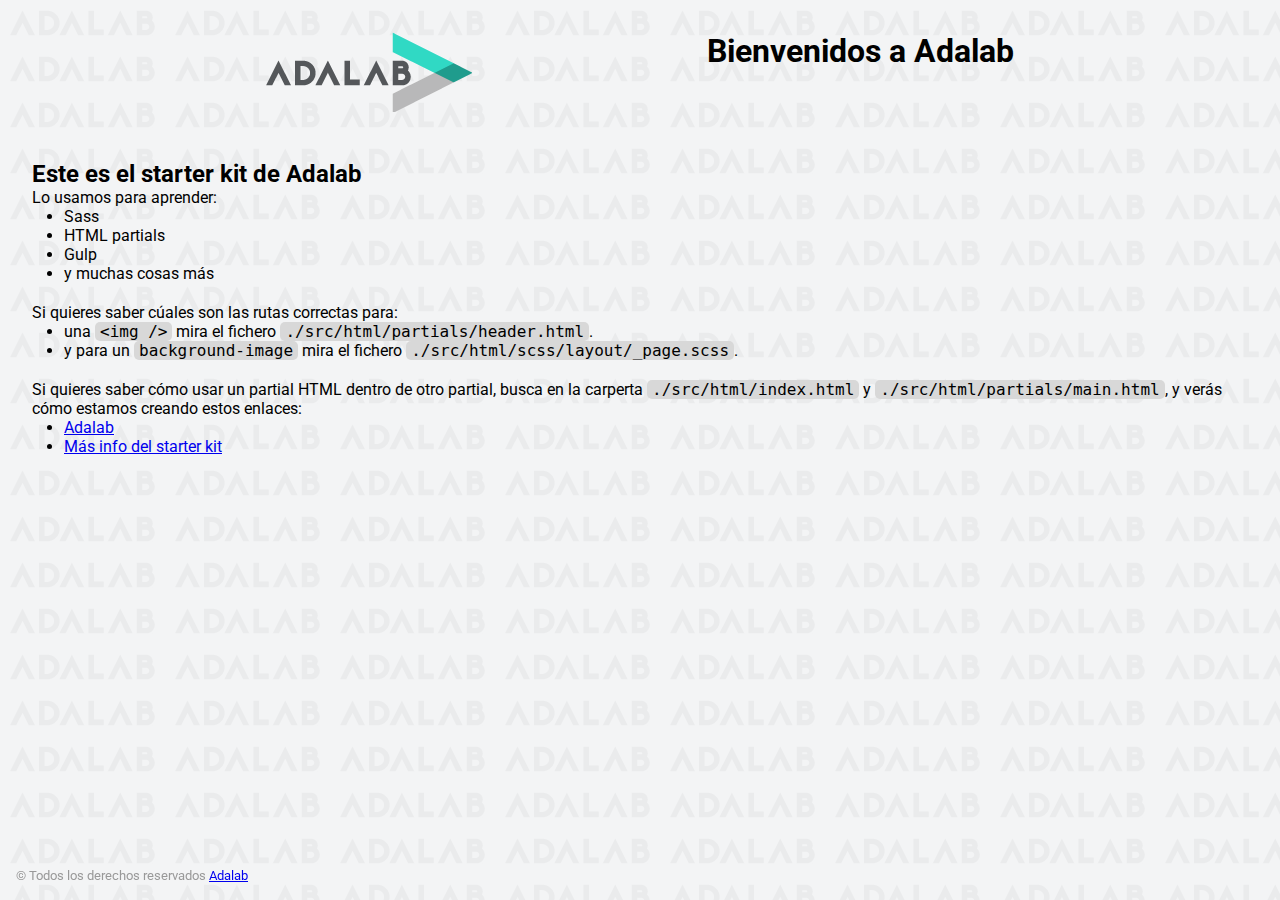
==== docs/index.html @ 26eff0a7 "Template" ====
<!DOCTYPE html>
<html lang="es">
  <head>
    <meta charset="UTF-8" />
    <meta name="viewport" content="width=device-width, initial-scale=1" />
    <title>Adalab Web Starter Kit</title>
    <link href="https://fonts.googleapis.com/css?family=Roboto&display=swap" rel="stylesheet" />
    
    <link rel="icon" href="./images/favicon.png" />
    <link rel="stylesheet" href="./assets/main-62015576.css">
  </head>

  <body>
    <div class="page">
      <header class="page__header">
  <img src="./images/logo-adalab.png" alt="Adalab">
  <h1>Bienvenidos a Adalab</h1>
</header>

      <main class="page__main">
  <h2>Este es el starter kit de Adalab</h2>
  <p>Lo usamos para aprender:</p>
  <ul class="main__list">
    <li>Sass</li>
    <li>HTML partials</li>
    <li>Gulp</li>
    <li>y muchas cosas más</li>
  </ul>
  <p>Si quieres saber cúales son las rutas correctas para:</p>
  <ul class="main__list">
    <li>
      una <code class="code">&lt;img /&gt;</code> mira el fichero
      <code class="code">./src/html/partials/header.html</code>.
    </li>
    <li>
      y para un <code class="code">background-image</code> mira el fichero
      <code class="code">./src/html/scss/layout/_page.scss</code>.
    </li>
  </ul>
  <p>
    Si quieres saber cómo usar un partial HTML dentro de otro partial, busca en la carperta
    <code class="code">./src/html/index.html</code> y
    <code class="code">./src/html/partials/main.html</code>, y verás cómo estamos creando estos
    enlaces:
  </p>
  <ul class="main__list">
    <li>
      <a class="link__adalab" href="https://adalab.es">Adalab</a>

    </li>
    <li>
      <a class="{=$aClass}" href="./more-info.html">Más info del starter kit</a>

    </li>
  </ul>
</main>

      <footer class="page__footer">
  <small>
    &copy; Todos los derechos reservados
    <a class="link__adalab" href="https://adalab.es">Adalab</a>

  </small>
</footer>

    </div>
    <script src="./js/main.js"></script>
  </body>
</html>
---- docs/assets/main-62015576.css ----
*{box-sizing:border-box;margin:0;padding:0}.code{font-size:16px;background:#d8d8d8;padding:0 5px;border-radius:5px}.link__adalab:hover{background-color:#099d8d;color:#fff}.link__github:hover{background-color:#ccc;color:#000}body{padding:2rem;height:100vh;background-image:url(../images/bg-adalab.png);background-color:#f3f4f5;font-family:Roboto,sans-serif}.page__header{display:flex;justify-content:space-evenly;margin-bottom:3rem}.page__footer{position:fixed;left:0;bottom:0;width:100vw;padding:1rem;color:#999}.main__list{padding-left:2rem;padding-bottom:20px}
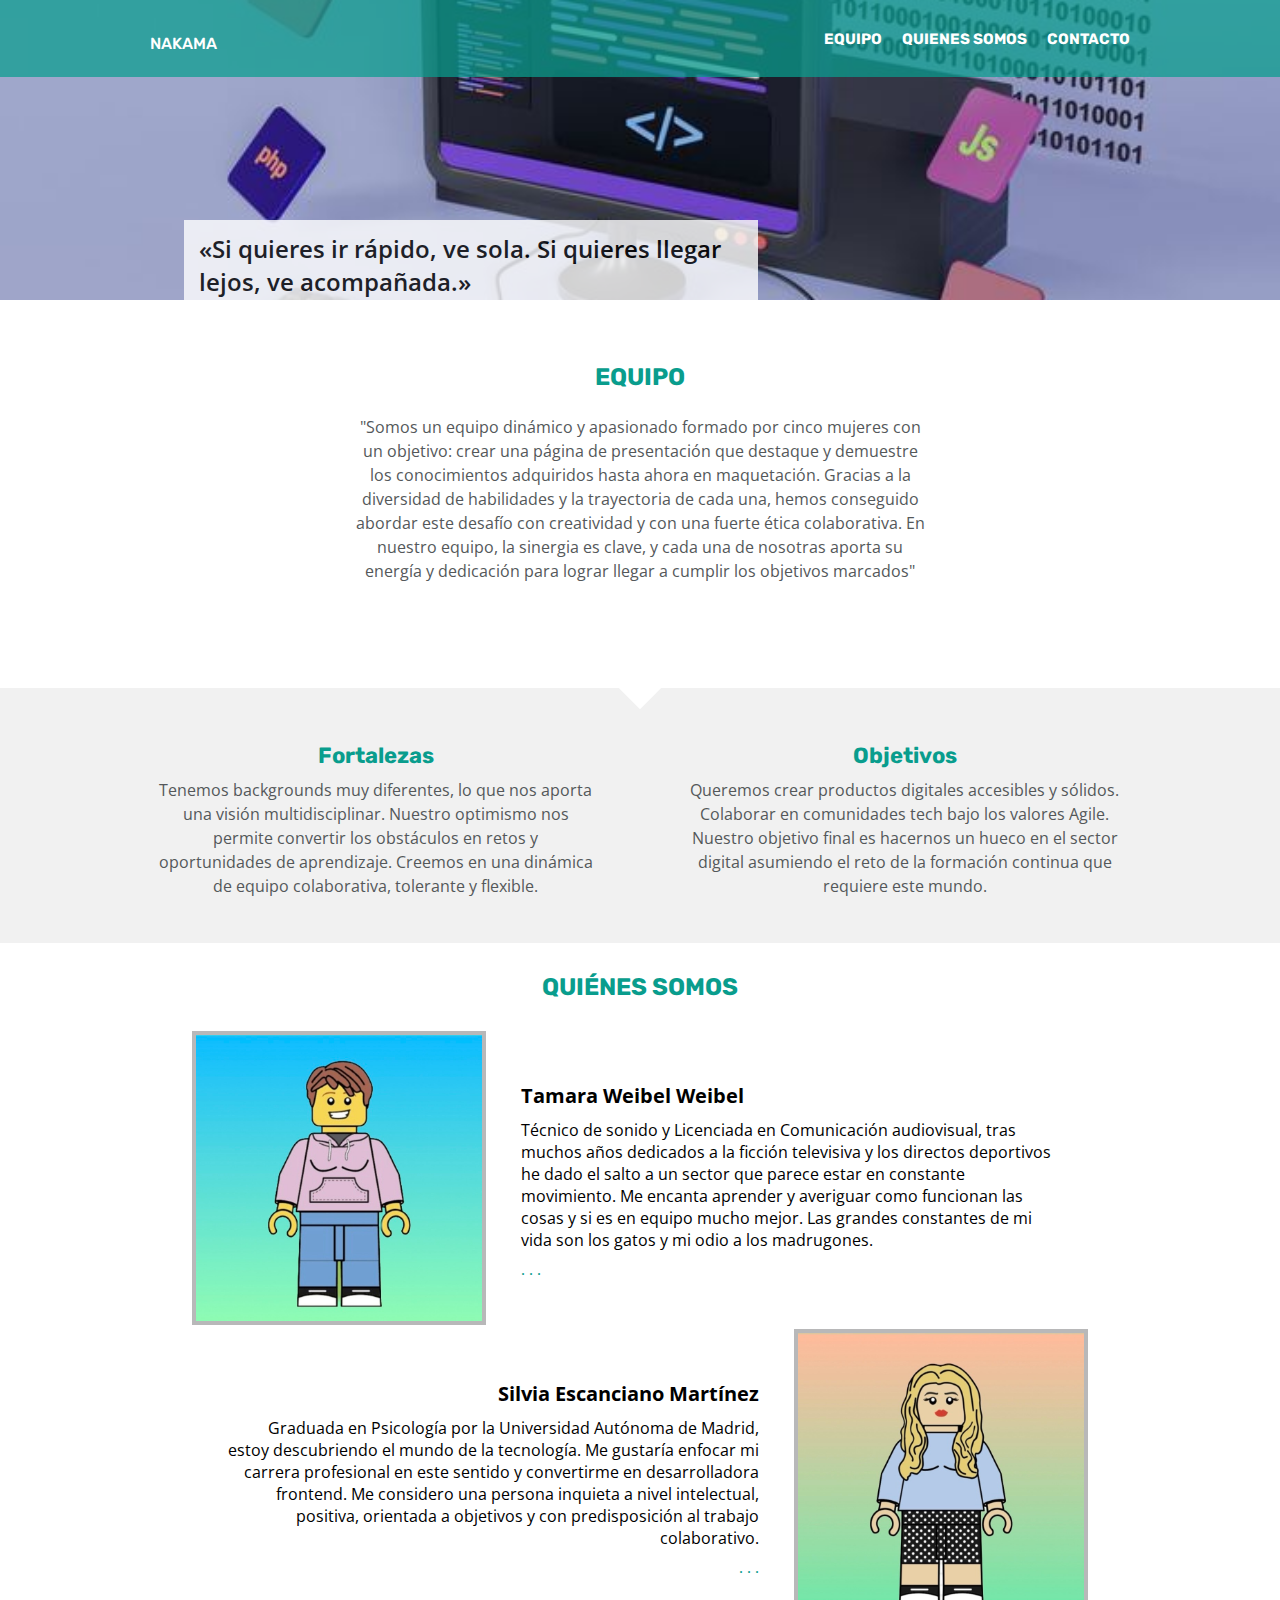
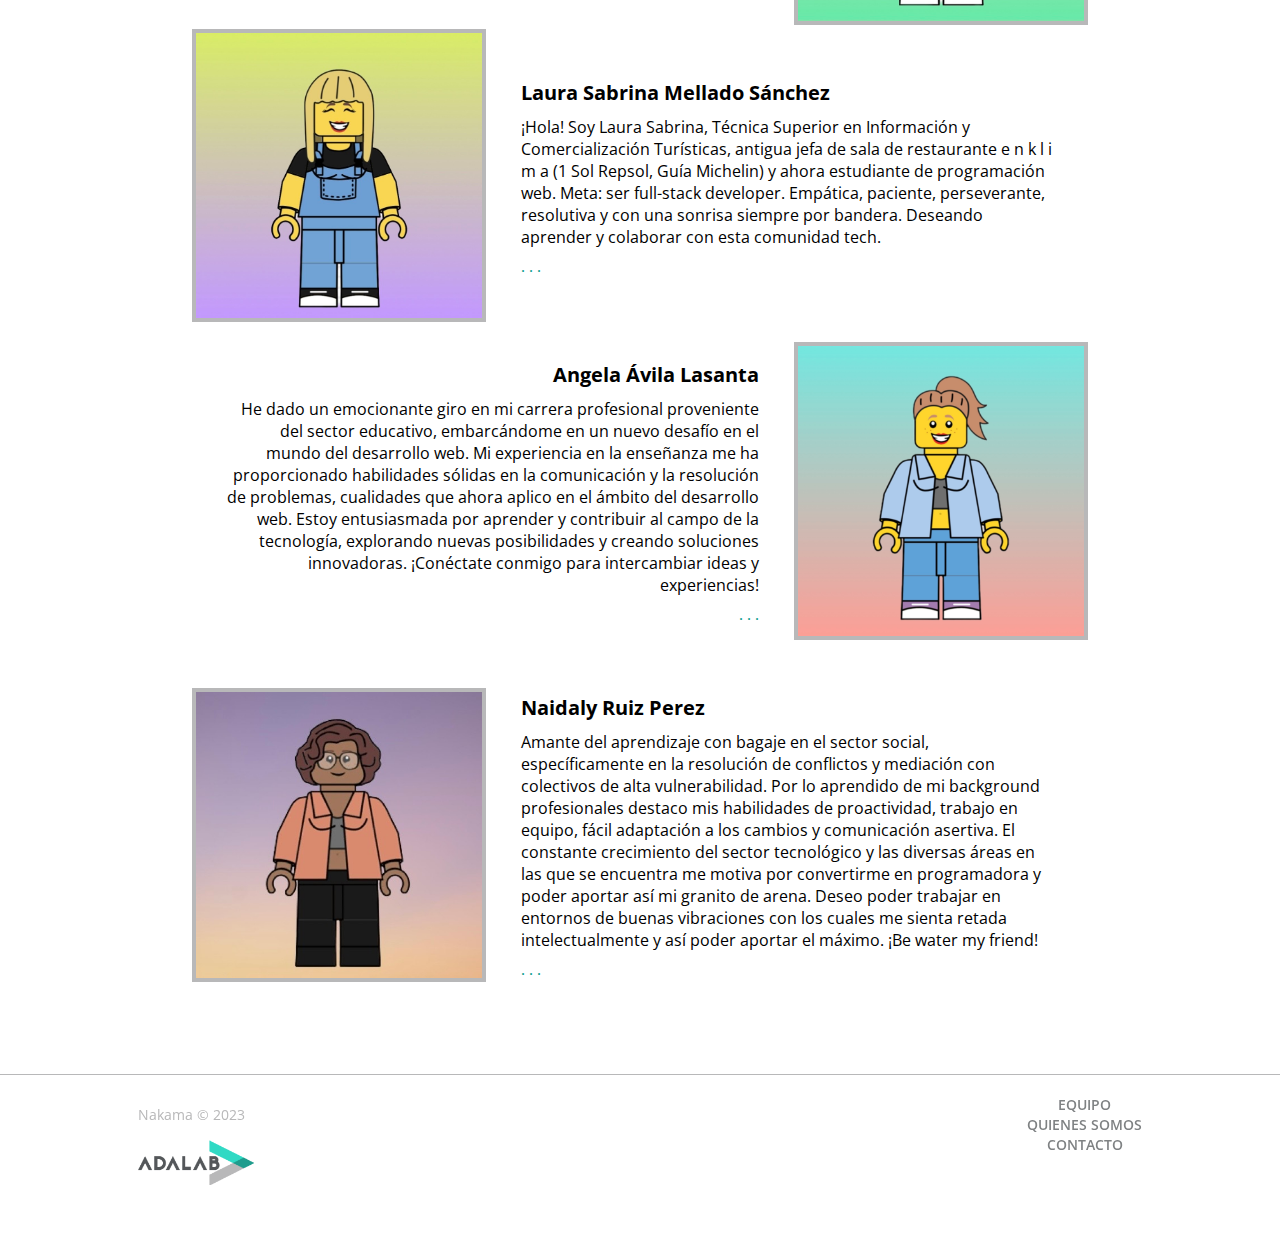
==== commit 1e58b95f: "Deployed new version of the page to production" ====
--- a/docs/index.html
+++ b/docs/index.html
@@ -1,69 +1,238 @@
 <!DOCTYPE html>
 <html lang="es">
-  <head>
-    <meta charset="UTF-8" />
-    <meta name="viewport" content="width=device-width, initial-scale=1" />
-    <title>Adalab Web Starter Kit</title>
-    <link href="https://fonts.googleapis.com/css?family=Roboto&display=swap" rel="stylesheet" />
-    
-    <link rel="icon" href="./images/favicon.png" />
-    <link rel="stylesheet" href="./assets/main-62015576.css">
-  </head>
-
-  <body>
-    <div class="page">
-      <header class="page__header">
-  <img src="./images/logo-adalab.png" alt="Adalab">
-  <h1>Bienvenidos a Adalab</h1>
-</header>
-
-      <main class="page__main">
-  <h2>Este es el starter kit de Adalab</h2>
-  <p>Lo usamos para aprender:</p>
-  <ul class="main__list">
-    <li>Sass</li>
-    <li>HTML partials</li>
-    <li>Gulp</li>
-    <li>y muchas cosas más</li>
-  </ul>
-  <p>Si quieres saber cúales son las rutas correctas para:</p>
-  <ul class="main__list">
-    <li>
-      una <code class="code">&lt;img /&gt;</code> mira el fichero
-      <code class="code">./src/html/partials/header.html</code>.
-    </li>
-    <li>
-      y para un <code class="code">background-image</code> mira el fichero
-      <code class="code">./src/html/scss/layout/_page.scss</code>.
-    </li>
-  </ul>
-  <p>
-    Si quieres saber cómo usar un partial HTML dentro de otro partial, busca en la carperta
-    <code class="code">./src/html/index.html</code> y
-    <code class="code">./src/html/partials/main.html</code>, y verás cómo estamos creando estos
-    enlaces:
-  </p>
-  <ul class="main__list">
-    <li>
-      <a class="link__adalab" href="https://adalab.es">Adalab</a>
-
-    </li>
-    <li>
-      <a class="{=$aClass}" href="./more-info.html">Más info del starter kit</a>
-
-    </li>
-  </ul>
-</main>
-
-      <footer class="page__footer">
-  <small>
-    &copy; Todos los derechos reservados
-    <a class="link__adalab" href="https://adalab.es">Adalab</a>
-
-  </small>
+
+<head>
+  <meta charset="UTF-8">
+  <meta http-equiv="X-UA-Compatible" content="IE=edge">
+  <meta name="viewport" content="width=device-width, initial-scale=1.0">
+  <title>Proyecto 1 equipo 1</title>
+  
+  <link href="https://fonts.googleapis.com/css2?family=Open+Sans:wght@400;600&display=swap" rel="stylesheet">
+  <link href="https://fonts.googleapis.com/css2?family=Rubik:wght@500&display=swap" rel="stylesheet">
+  
+  <link rel="stylesheet" href="https://cdnjs.cloudflare.com/ajax/libs/font-awesome/6.5.0/css/all.min.css"
+  integrity="sha512-Avb2QiuDEEvB4bZJYdft2mNjVShBftLdPG8FJ0V7irTLQ8Uo0qcPxh4Plq7G5tGm0rU+1SPhVotteLpBERwTkw=="
+  crossorigin="anonymous" referrerpolicy="no-referrer" />
+  
+  <link rel="stylesheet" href="./assets/main-7db0fcf5.css">
+</head>
+
+<body>
+  <div class="background-header">
+    <header class="header">
+        <div class="h1">
+             <h1 id="Nakama"><a  href="../index.html#Nakama">Nakama</a></h1>
+        </div>
+        <nav class="menu">
+            <ul class="menu-items">
+                <li><a href="../index.html#team">Equipo</a></li>
+                <li><a href="../index.html#who-we-are">Quienes somos</a></li>
+                <li><a href="../contact.html" target="_blank">Contacto</a></li>
+            </ul>
+        </nav>
+    </header>
+</div>
+  <main>
+    <div class="div-claim">
+    <section class="claim">
+        <h2 class="claim-h2">«Si quieres ir rápido, ve sola. Si quieres llegar lejos, ve acompañada.»</h2>
+    </section>
+</div>
+    <section class="team" id="team">
+  <article class="box-1">
+    <h3 class="team-title">Equipo</h3>
+    <p class="team-description">
+      "Somos un equipo dinámico y apasionado formado por cinco mujeres con un objetivo: crear una página de presentación
+      que destaque y demuestre los conocimientos adquiridos hasta ahora en maquetación. Gracias a la diversidad de
+      habilidades y la trayectoria de cada una, hemos conseguido abordar este desafío con creatividad y con una fuerte
+      ética colaborativa. En nuestro equipo, la sinergia es clave, y cada una de nosotras aporta su energía y dedicación
+      para lograr llegar a cumplir los objetivos marcados"
+    </p>
+  </article>
+  <div class="square"></div>
+  <article class="box-2">
+    <div class="column">
+      <h4 class="column-title">Fortalezas</h4>
+      <p class="column-text">
+        Tenemos backgrounds muy diferentes, lo que nos aporta una visión multidisciplinar.
+        Nuestro optimismo nos permite convertir los obstáculos en retos y oportunidades de aprendizaje.
+        Creemos en una dinámica de equipo colaborativa, tolerante y flexible.
+      </p>
+    </div>
+
+    <div class="column">
+      <h4 class="column-title goals">Objetivos</h4>
+      <p class="column-text">
+        Queremos crear productos digitales accesibles y sólidos. Colaborar en comunidades tech bajo los valores Agile. Nuestro objetivo final es hacernos un hueco en el sector digital asumiendo el reto de la formación continua que requiere este mundo.
+      </p>
+    </div>
+  </article>
+</section>
+    <section class="who-we-are" id="who-we-are">
+    <h2 class="h2_section">quiénes somos</h2>
+    <article class="article">
+           <figure class="img">
+        <img src="./images/tam.jpg" alt="tamaraWeibel">
+    </figure>
+    <div class="cards">
+        <p class="name">
+            Tamara Weibel Weibel  
+        </p>
+        <p>
+           Técnico de sonido y Licenciada en Comunicación audiovisual, tras muchos años dedicados a la ficción televisiva y los directos deportivos he dado el salto a un sector que parece estar en constante movimiento. Me encanta aprender y averiguar como funcionan las cosas y si es en equipo mucho mejor. Las grandes constantes de mi vida son los gatos y mi odio a los madrugones.
+        </p>
+        <span class="social-container">
+            <a class="point" href="https://twitter.com/TamWeibel" target="_blank">
+                <i class="fa-brands fa-square-x-twitter"></i>
+            </a>
+            <a class="point" href="https://www.linkedin.com/in/tamara-weibel/" target="_blank">
+                <i class="fa-brands fa-linkedin"></i>
+            </a>
+            <a class="point" href="https://github.com/Tam-Weibel" target="_blank">
+                <i class="fa-brands fa-github" class="icon"></i>
+            <a href="mailto:tamaraweibel@gmail.com" target="_blank">
+                <i class="fa-solid fa-envelope"></i>
+            </a>
+        </span>
+    </div>
+
+    </article>
+    <article class="article">
+           <figure class="img">
+        <img src="./images/silvia.jpg" alt="silviaEscanciano">
+    </figure>
+    <div class="cards">
+        <p class="name">
+            Silvia Escanciano Martínez 
+        </p>
+        <p>
+           Graduada en Psicología por la Universidad Autónoma de Madrid,
+       estoy descubriendo el mundo de la tecnología. Me gustaría
+       enfocar mi carrera profesional en este sentido y convertirme en desarrolladora frontend.
+       Me considero una persona inquieta a nivel intelectual, positiva, orientada a
+       objetivos y con predisposición al trabajo colaborativo.
+        </p>
+        <span class="social-container">
+            <a class="point" href="https://twitter.com/silviescanciano" target="_blank">
+                <i class="fa-brands fa-square-x-twitter"></i>
+            </a>
+            <a class="point" href="https://www.linkedin.com/in/silvia-escanciano-5987b2105/" target="_blank">
+                <i class="fa-brands fa-linkedin"></i>
+            </a>
+            <a class="point" href="https://github.com/silviesc" target="_blank">
+                <i class="fa-brands fa-github" class="icon"></i>
+            <a href="mailto:silvia.escanciano@gmail.com" target="_blank">
+                <i class="fa-solid fa-envelope"></i>
+            </a>
+        </span>
+    </div>
+
+    </article>
+    <article class="article">
+           <figure class="img">
+        <img src="./images/laura.jpg" alt="Laura">
+    </figure>
+    <div class="cards">
+        <p class="name">
+            Laura Sabrina Mellado Sánchez 
+        </p>
+        <p>
+           ¡Hola! Soy Laura Sabrina, Técnica Superior en Información y Comercialización Turísticas,
+       antigua jefa de sala de restaurante e n k l i m a (1 Sol Repsol, Guía Michelin) y ahora estudiante de programación web. Meta: ser full-stack developer.  Empática, paciente, perseverante, resolutiva y con una sonrisa siempre por bandera. Deseando aprender y colaborar con esta comunidad tech.
+        </p>
+        <span class="social-container">
+            <a class="point" href="https://twitter.com/i/flow/login?redirect_after_login=%2FLadymortadela1" target="_blank">
+                <i class="fa-brands fa-square-x-twitter"></i>
+            </a>
+            <a class="point" href="https://www.linkedin.com/in/laura-sabrina-5bb3392a2/" target="_blank">
+                <i class="fa-brands fa-linkedin"></i>
+            </a>
+            <a class="point" href="https://github.com/LauraSabrin" target="_blank">
+                <i class="fa-brands fa-github" class="icon"></i>
+            <a href="mailto:waila_05@hotmail.com" target="_blank">
+                <i class="fa-solid fa-envelope"></i>
+            </a>
+        </span>
+    </div>
+
+    </article>
+    <article class="article">
+           <figure class="img">
+        <img src="./images/avispa.jpg" alt="angela">
+    </figure>
+    <div class="cards">
+        <p class="name">
+            Angela Ávila Lasanta 
+        </p>
+        <p>
+           He dado un emocionante giro en mi carrera profesional proveniente del sector educativo, embarcándome en un nuevo desafío en el mundo del desarrollo web. Mi experiencia en la enseñanza me ha proporcionado habilidades sólidas en la comunicación y la resolución de problemas, cualidades que ahora aplico en el ámbito del desarrollo web. Estoy entusiasmada por aprender y contribuir al campo de la tecnología, explorando nuevas posibilidades y creando soluciones innovadoras. ¡Conéctate conmigo para intercambiar ideas y experiencias!
+        </p>
+        <span class="social-container">
+            <a class="point" href="https://twitter.com/lasantavispa" target="_blank">
+                <i class="fa-brands fa-square-x-twitter"></i>
+            </a>
+            <a class="point" href="https://www.linkedin.com/in/%C3%A1ngela-%C3%A1vila-lasanta-501217152/" target="_blank">
+                <i class="fa-brands fa-linkedin"></i>
+            </a>
+            <a class="point" href="https://github.com/Avispas" target="_blank">
+                <i class="fa-brands fa-github" class="icon"></i>
+            <a href="mailto:lasantavispa@gmail.com" target="_blank">
+                <i class="fa-solid fa-envelope"></i>
+            </a>
+        </span>
+    </div>
+
+    </article>
+    <article class="article">
+           <figure class="img">
+        <img src="./images/michelle.jpg" alt="Naidaly">
+    </figure>
+    <div class="cards">
+        <p class="name">
+            Naidaly Ruiz Perez 
+        </p>
+        <p>
+           Amante del aprendizaje con bagaje en el sector social, específicamente en la resolución de conflictos y mediación con colectivos de alta vulnerabilidad.
+       Por lo aprendido de mi background profesionales destaco mis habilidades de proactividad, trabajo en equipo, fácil adaptación a los cambios y comunicación asertiva.
+       El constante crecimiento del sector tecnológico y las diversas áreas en las que se encuentra me motiva por convertirme en programadora y poder aportar así mi granito de arena.
+        Deseo poder trabajar en entornos de buenas vibraciones con los cuales me sienta retada intelectualmente y así poder aportar el máximo.
+       ¡Be water my friend!
+        </p>
+        <span class="social-container">
+            <a class="point" href="" target="_blank">
+                <i class="fa-brands fa-square-x-twitter"></i>
+            </a>
+            <a class="point" href="https://www.linkedin.com/in/naidalyruiz/" target="_blank">
+                <i class="fa-brands fa-linkedin"></i>
+            </a>
+            <a class="point" href="https://github.com/Naidev7" target="_blank">
+                <i class="fa-brands fa-github" class="icon"></i>
+            <a href="mailto:" target="_blank">
+                <i class="fa-solid fa-envelope"></i>
+            </a>
+        </span>
+    </div>
+
+    </article>
+
+</section>
+
+  </main>
+  <footer class="footer">
+  <div class="copyright">
+    <p>Nakama © 2023</p>
+  </div>
+  <nav class="footer-menu">
+    <ul class="footer-list">
+      <li><a href="../index.html#team">Equipo</a></li>
+      <li><a href="../index.html#who-we-are">Quienes somos</a></li>
+      <li><a href="../contact.html" target="_blank">Contacto</a></li>
+    </ul>
+  </nav>
+  <figure class="footer-logo">
+    <img src="./images/logo-adalab.png" alt="Adalab logo" />
+  </figure>
 </footer>
-
-    </div>
-    <script src="./js/main.js"></script>
-  </body>
-</html>
+</body>
+
+</html>--- a/docs/assets/main-7db0fcf5.css
+++ b/docs/assets/main-7db0fcf5.css
@@ -0,0 +1 @@
+*{box-sizing:border-box;margin:0;padding:0}.background-header{background-image:url(../images/groundpurple_720.jpg);height:300px;background-repeat:no-repeat;background-size:cover;background-position:center center}.header{background-color:#099d8eba;display:flex;flex-direction:column}.h1{padding:10px;align-self:center}.h1 a{color:#fff;font-size:16px;font-family:Rubik;font-weight:500;text-transform:uppercase;text-decoration:none}.menu{background-color:#14d9c57a}.menu-items{display:flex;flex-direction:row;justify-content:center;gap:20px;list-style:none;padding:10px}.menu-items a{color:#fff;font-size:15px;font-family:Rubik;font-weight:700;text-transform:uppercase;text-decoration:none}@media (min-width: 768px){.header{flex-direction:row;justify-content:space-between;padding:10px}.h1{margin-left:30px}.menu{background-color:transparent;margin-right:30px}.menu-items{width:100%;height:100%;align-items:center}}@media (min-width: 1200px){.h1{margin-left:130px}.menu{margin-right:130px}}.div-claim{display:flex;justify-content:center;margin-top:-40px}.claim{background-color:#fff;width:290px;height:80px;display:flex;justify-content:center;align-items:center}.claim-h2{font-family:Open Sans;font-size:18px;font-weight:600;margin-left:15px}@media (min-width: 768px){.div-claim{justify-content:flex-start;margin-left:46px;margin-top:-80px}.claim{background-color:#fff;opacity:80%;width:441px;height:80px}}@media (min-width: 1200px){.claim{width:574px;height:90px;margin-left:138px}.claim-h2{font-size:24px}}.team{display:flex;flex-direction:column;text-align:center;height:fit-content;font-family:Open Sans}.team-title{line-height:1.88;color:#14d9c4;text-transform:uppercase;font-family:Rubik;font-size:24px}.team-description{line-height:1.5;text-align:center;color:#54585a;padding:15px 15px 30px;font-size:16px}.square{background-color:#fff;width:30px;height:30px;align-self:center;transform:rotate(45deg);margin-bottom:-15px;z-index:5}.box-2{background-color:#f1f1f1;padding:30px 15px 45px}.column-title{font-family:Rubik;font-size:22px;line-height:2.05;color:#099d8d}.goals{margin-top:30px}.column-text{font-size:16px;line-height:1.5;text-align:center;color:#54585a}@media screen and (min-width: 768px){.box-1{padding:45px 44.8px 60px 45px}.team-title{color:#099d8d}.box-2{display:flex;flex-direction:row;padding:45px;gap:30px}.column{width:50%}.goals{margin-top:0}}@media screen and (min-width: 1200px){.box-1{display:flex;flex-direction:column;align-items:center}.team-description{width:601px}.box-2{gap:90px;justify-content:center}.column{width:439px}}.who-we-are{padding-bottom:45px}.h2_section{text-transform:uppercase;text-align:center;padding:30px;color:#099d8d;font-family:Rubik}.article{margin:0 auto}.img{width:200px;margin:auto}.img>img{width:100%;border:4px solid #B8B8B9}.cards{padding:30px;display:flex;flex-direction:column;align-items:center}.cards>p{text-align:center;padding:5px;font-family:Open Sans;font-size:16px}.cards>p.name{font-weight:700;font-size:20px}.social-container{color:#099d8d}.social-container>a{gap:10px;color:#099d8d;text-decoration:none;cursor:pointer}.social-container>a.point:after{content:".";color:#099d8d}@media (min-width: 768px){.who-we-are{max-width:90vw;margin:auto;padding-bottom:63px}.article{display:flex;align-items:center}.article .cards{align-items:flex-start}.article .cards>p{text-align:left}.article:nth-child(odd){flex-direction:row-reverse}.article:nth-child(odd) .cards{align-items:flex-end}.article:nth-child(odd) .cards>p{text-align:right}.img{width:30vw;margin:auto}.img>img{width:100%;border:4px solid #B8B8B9}.cards{width:60vw}.cards .social-container{margin:5px}}@media (min-width: 1200px){.who-we-are{padding-bottom:60px}.article{max-width:70vw}}.info{text-align:center;padding:30px 15px 58px}.info__title{font-family:Rubik;color:#099d8d;text-transform:uppercase;font-size:24px;font-weight:400}.info__text{font-family:Open Sans;font-size:16px;color:#54585a;padding:15px}.info__required{font-family:Open Sans;font-size:12px;color:#54585a}.info__required--icon{color:#14d9c4}.form{display:flex;flex-direction:column;font-size:14px;font-family:Open Sans;color:#54585a;padding:15px;gap:7px}.form input{height:45px;width:290px;margin-bottom:6px;padding-left:15px}.form textarea{height:105px;width:290px;font-family:Open Sans;padding-top:11px;padding-left:15px}.button{margin-top:30px;margin-bottom:60px;border-radius:4px;border:none;color:#fff;text-transform:uppercase;background-color:#099d8d}.footer{font-family:Open Sans;font-size:14px;line-height:1.43;text-align:center;border-top:solid 1px #B8B8B9;background-color:#fff;height:250px}.copyright{height:20px;color:#b8b8b9;margin-top:30px}.footer-menu{margin-top:20px;margin-bottom:30px;height:60px}.footer-list li{list-style:none}.footer-list a{color:#54585a;text-decoration:none;text-transform:uppercase;font-weight:600;opacity:.75}.footer-logo img{width:115.9px;height:45px;margin-bottom:45px}@media screen and (min-width: 768px){.footer{padding-left:45px;padding-right:45px;height:170px;display:flex}.copyright{position:sticky;right:100%;top:30px}.footer-menu{position:sticky;left:100%;top:24px}.footer-logo{position:sticky;right:100%;margin-top:65px}}@media screen and (min-width: 1200px){.footer{padding-left:138px;padding-right:138px;height:161px}}
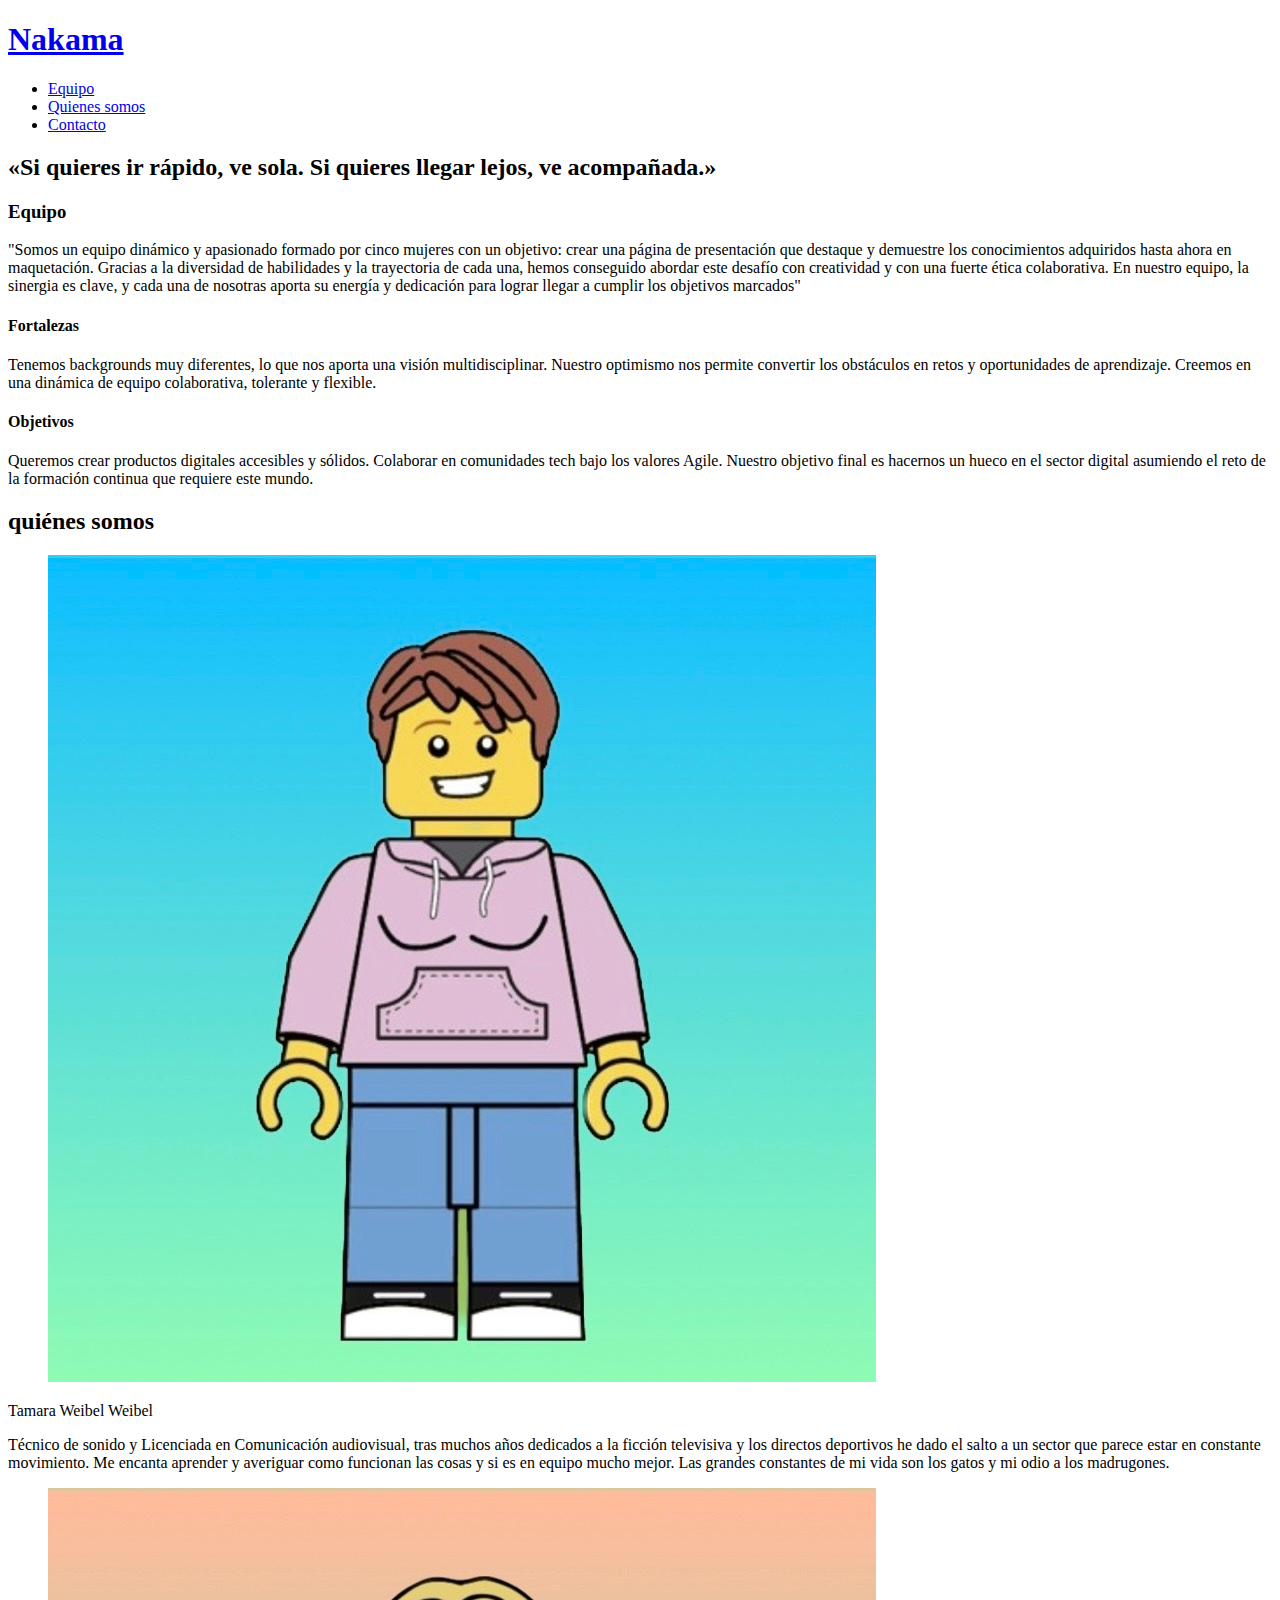
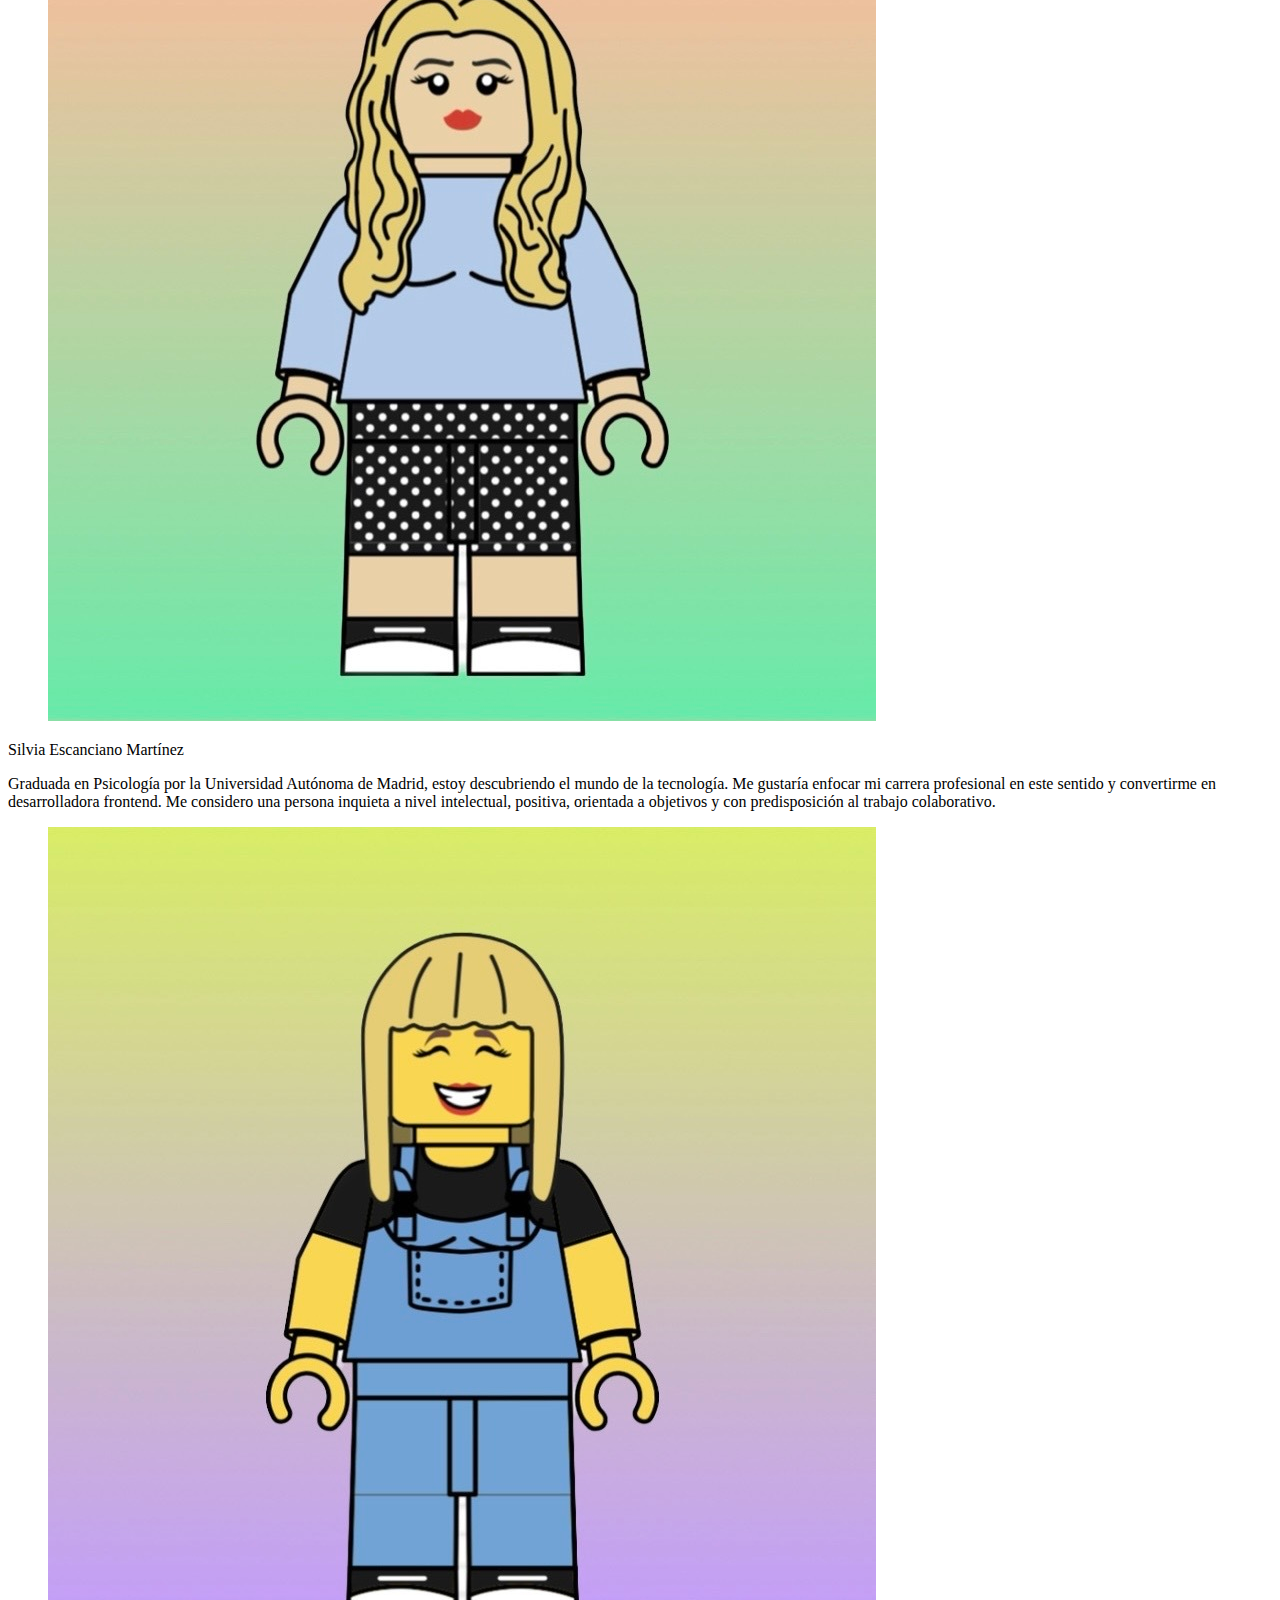
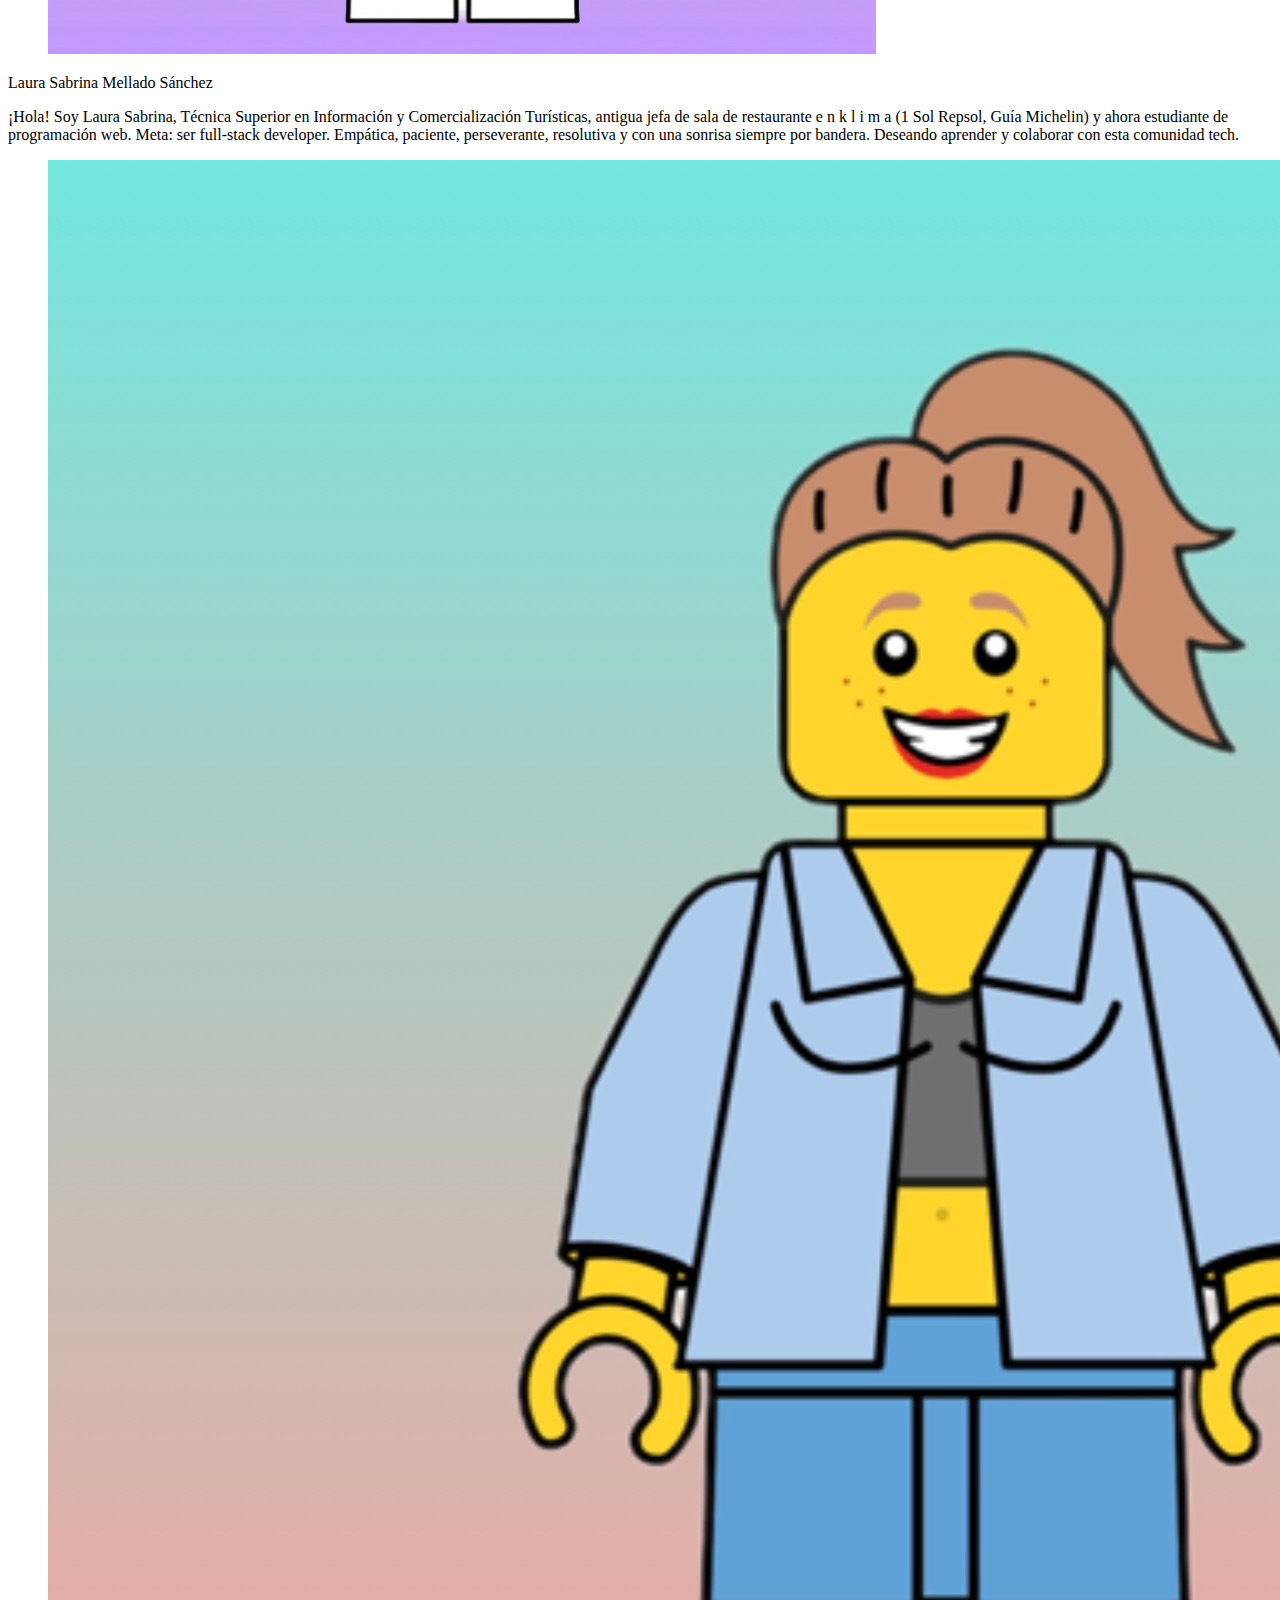
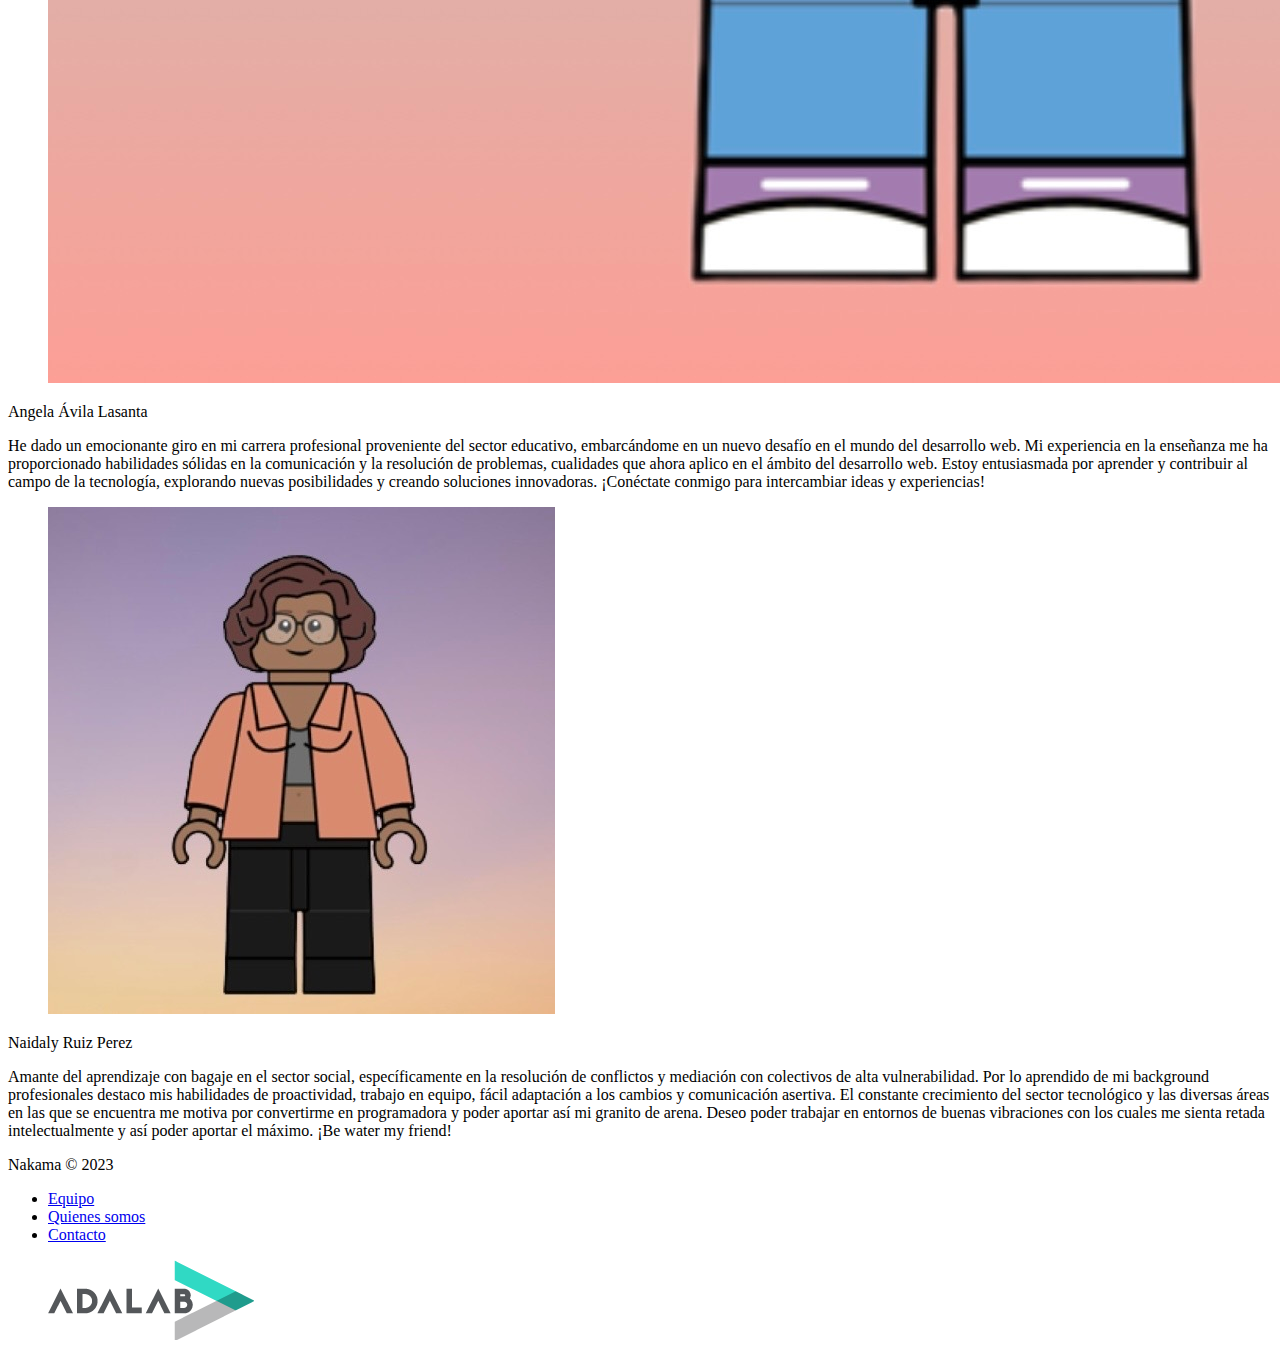
==== commit 901a57cb: "Deployed new version of the page to production" ====
--- a/docs/index.html
+++ b/docs/index.html
@@ -14,7 +14,7 @@
   integrity="sha512-Avb2QiuDEEvB4bZJYdft2mNjVShBftLdPG8FJ0V7irTLQ8Uo0qcPxh4Plq7G5tGm0rU+1SPhVotteLpBERwTkw=="
   crossorigin="anonymous" referrerpolicy="no-referrer" />
   
-  <link rel="stylesheet" href="./assets/main-7db0fcf5.css">
+  <link rel="stylesheet" href="./assets/main-10b8ffaa.css">
 </head>
 
 <body>
@@ -25,9 +25,9 @@
         </div>
         <nav class="menu">
             <ul class="menu-items">
-                <li><a href="../index.html#team">Equipo</a></li>
-                <li><a href="../index.html#who-we-are">Quienes somos</a></li>
-                <li><a href="../contact.html" target="_blank">Contacto</a></li>
+                <li><a href="./#team">Equipo</a></li>
+                <li><a href="./#who-we-are">Quienes somos</a></li>
+                <li><a href="./contact.html" target="_blank">Contacto</a></li>
             </ul>
         </nav>
     </header>
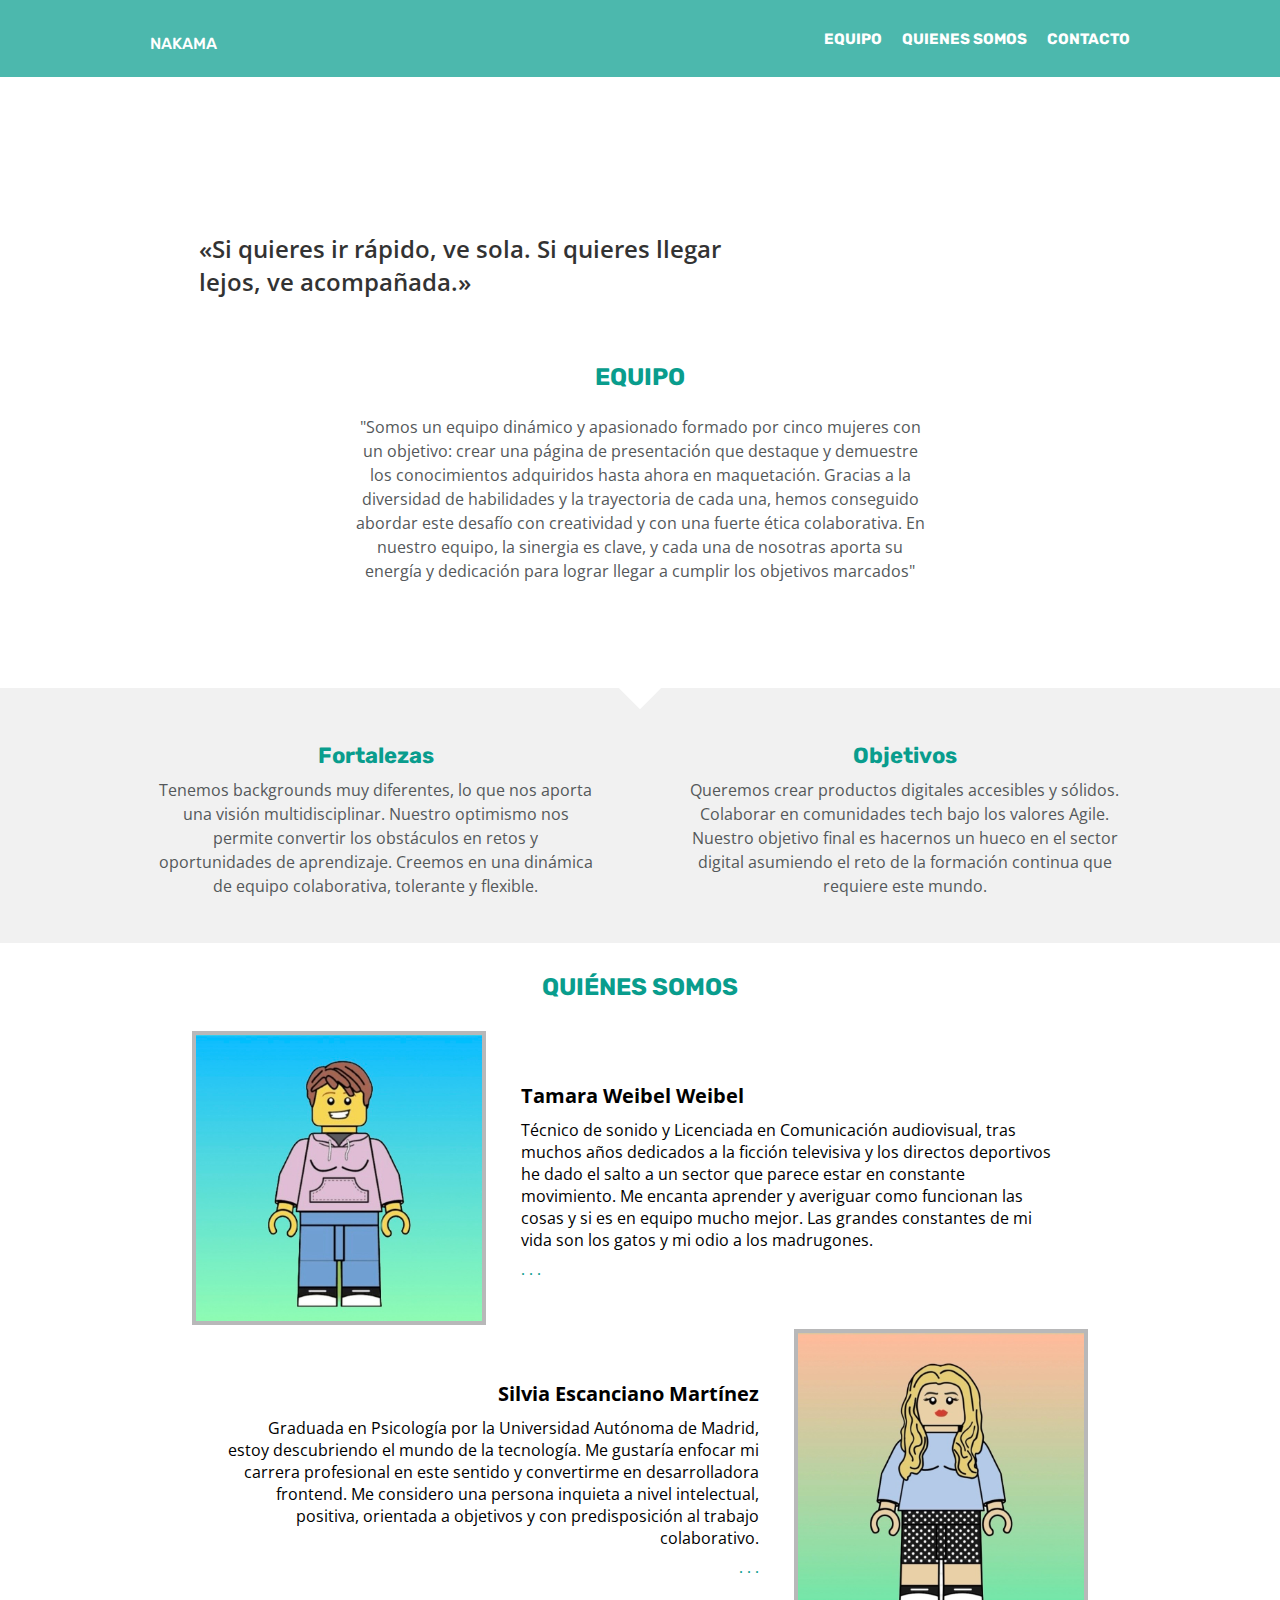
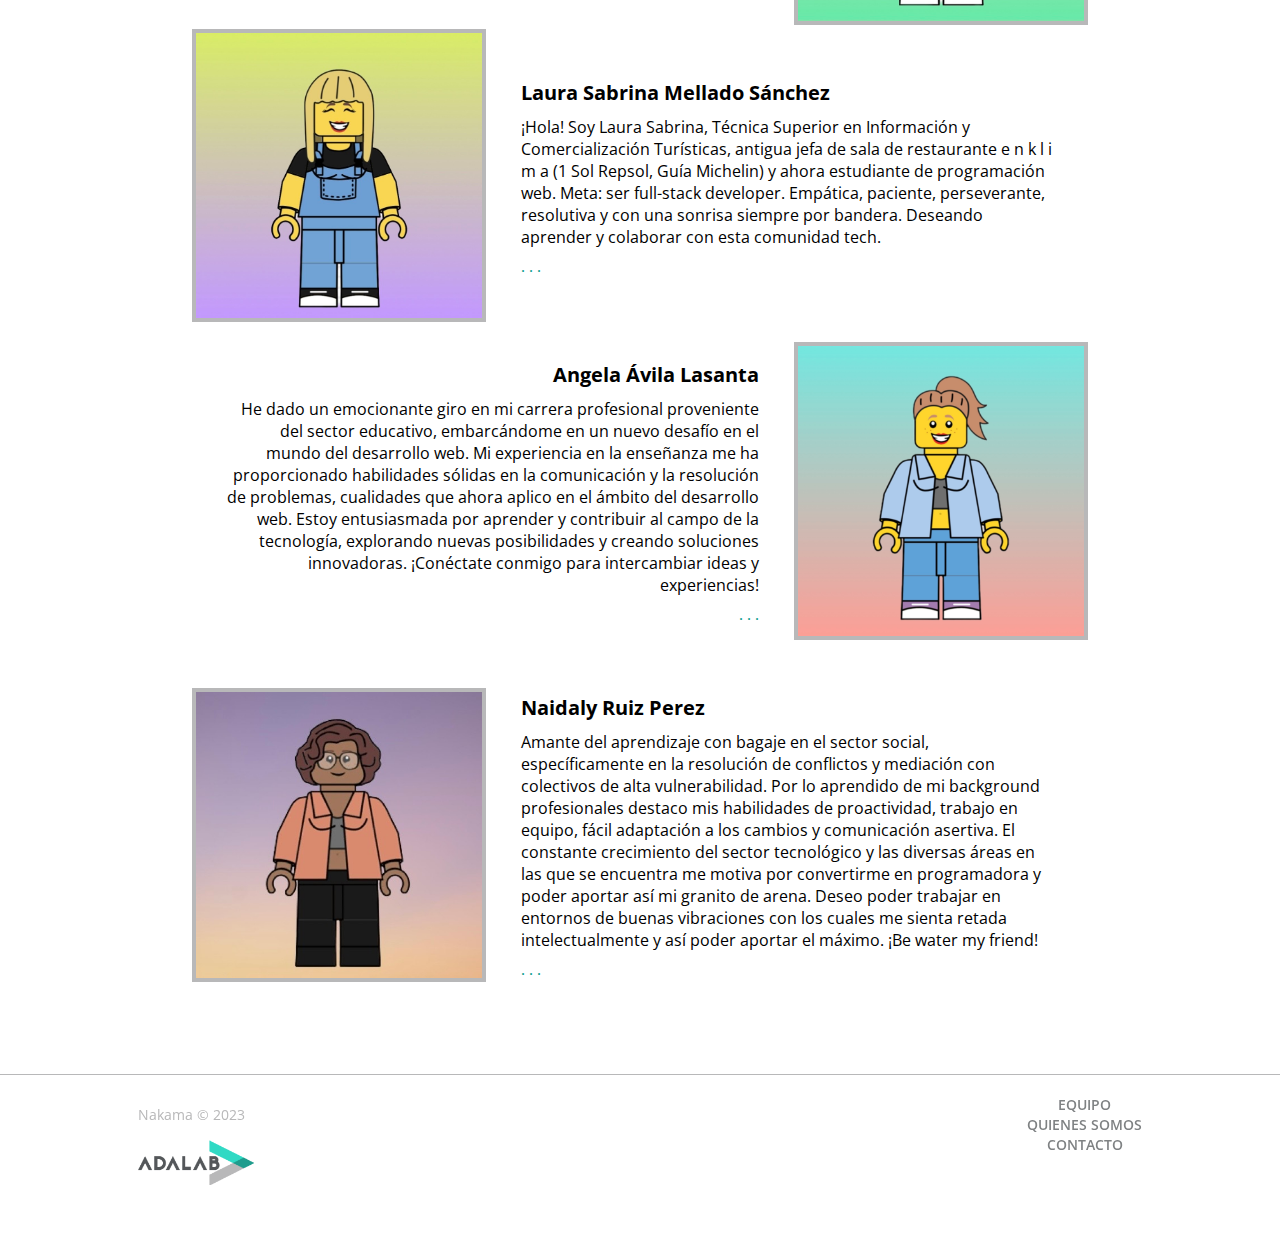
==== commit 42b535ea: "Deployed new version of the page to production" ====
--- a/docs/index.html
+++ b/docs/index.html
@@ -5,6 +5,8 @@
   <meta charset="UTF-8">
   <meta http-equiv="X-UA-Compatible" content="IE=edge">
   <meta name="viewport" content="width=device-width, initial-scale=1.0">
+  <meta name="description" content="Grupo Nakama presenta su primera página web." />
+  <meta name="robots" content="index, follow" />
   <title>Proyecto 1 equipo 1</title>
   
   <link href="https://fonts.googleapis.com/css2?family=Open+Sans:wght@400;600&display=swap" rel="stylesheet">
@@ -14,14 +16,14 @@
   integrity="sha512-Avb2QiuDEEvB4bZJYdft2mNjVShBftLdPG8FJ0V7irTLQ8Uo0qcPxh4Plq7G5tGm0rU+1SPhVotteLpBERwTkw=="
   crossorigin="anonymous" referrerpolicy="no-referrer" />
   
-  <link rel="stylesheet" href="./assets/main-10b8ffaa.css">
+  <link rel="stylesheet" href="./assets/main-1f7f445e.css">
 </head>
 
 <body>
   <div class="background-header">
     <header class="header">
         <div class="h1">
-             <h1 id="Nakama"><a  href="../index.html#Nakama">Nakama</a></h1>
+             <h1 id="Nakama"><a  href="./#Nakama">Nakama</a></h1>
         </div>
         <nav class="menu">
             <ul class="menu-items">
@@ -224,13 +226,13 @@
   </div>
   <nav class="footer-menu">
     <ul class="footer-list">
-      <li><a href="../index.html#team">Equipo</a></li>
-      <li><a href="../index.html#who-we-are">Quienes somos</a></li>
-      <li><a href="../contact.html" target="_blank">Contacto</a></li>
+      <li><a href="./#team">Equipo</a></li>
+      <li><a href="./#who-we-are">Quienes somos</a></li>
+      <li><a href="./contact.html" target="_blank">Contacto</a></li>
     </ul>
   </nav>
   <figure class="footer-logo">
-    <img src="./images/logo-adalab.png" alt="Adalab logo" />
+    <a href="https://adalab.es/" target="_blank"><img src="./images/logo-adalab.png" alt="Adalab logo" /></a>
   </figure>
 </footer>
 </body>
--- a/docs/assets/main-1f7f445e.css
+++ b/docs/assets/main-1f7f445e.css
@@ -0,0 +1 @@
+*{box-sizing:border-box;margin:0;padding:0}.background-header{background-image:url(../images/video.gif);height:300px;background-repeat:no-repeat;background-size:cover;background-position:center center}.background-header-contact{background-image:url(../images/contact.jpg);height:300px;background-repeat:no-repeat;background-size:cover;background-position:center center}.header{background-color:#099d8eba;display:flex;flex-direction:column}.h1{padding:10px;align-self:center}.h1 a{color:#fff;font-size:16px;font-family:Rubik;font-weight:500;text-transform:uppercase;text-decoration:none}.menu{background-color:#14d9c57a}.menu-items{display:flex;flex-direction:row;justify-content:center;gap:20px;list-style:none;padding:10px}.menu-items a{color:#fff;font-size:15px;font-family:Rubik;font-weight:700;text-transform:uppercase;text-decoration:none}@media (min-width: 768px){.header{flex-direction:row;justify-content:space-between;padding:10px}.h1{margin-left:30px}.menu{background-color:transparent;margin-right:30px}.menu-items{width:100%;height:100%;align-items:center}}@media (min-width: 1200px){.h1{margin-left:130px}.menu{margin-right:130px}}.div-claim{display:flex;justify-content:center;margin-top:-40px}.claim{background-color:#fff;width:290px;height:80px;display:flex;justify-content:center;align-items:center}.claim-h2{font-family:Open Sans;font-size:18px;font-weight:600;margin-left:15px}@media (min-width: 768px){.div-claim{justify-content:flex-start;margin-left:46px;margin-top:-80px}.claim{background-color:#fff;opacity:80%;width:441px;height:80px}}@media (min-width: 1200px){.claim{width:574px;height:90px;margin-left:138px}.claim-h2{font-size:24px}}.team{display:flex;flex-direction:column;text-align:center;height:fit-content;font-family:Open Sans}.team-title{line-height:1.88;color:#14d9c4;text-transform:uppercase;font-family:Rubik;font-size:24px}.team-description{line-height:1.5;text-align:center;color:#54585a;padding:15px 15px 30px;font-size:16px}.square{background-color:#fff;width:30px;height:30px;align-self:center;transform:rotate(45deg);margin-bottom:-15px;z-index:5}.box-2{background-color:#f1f1f1;padding:30px 15px 45px}.column-title{font-family:Rubik;font-size:22px;line-height:2.05;color:#099d8d}.goals{margin-top:30px}.column-text{font-size:16px;line-height:1.5;text-align:center;color:#54585a}@media screen and (min-width: 768px){.box-1{padding:45px 44.8px 60px 45px}.team-title{color:#099d8d}.box-2{display:flex;flex-direction:row;padding:45px;gap:30px}.column{width:50%}.goals{margin-top:0}}@media screen and (min-width: 1200px){.box-1{display:flex;flex-direction:column;align-items:center}.team-description{width:601px}.box-2{gap:90px;justify-content:center}.column{width:439px}}.who-we-are{padding-bottom:45px}.h2_section{text-transform:uppercase;text-align:center;padding:30px;color:#099d8d;font-family:Rubik}.article{margin:0 auto}.img{width:200px;margin:auto}.img>img{width:100%;border:4px solid #B8B8B9}.cards{padding:30px;display:flex;flex-direction:column;align-items:center}.cards>p{text-align:center;padding:5px;font-family:Open Sans;font-size:16px}.cards>p.name{font-weight:700;font-size:20px}.social-container{color:#099d8d}.social-container>a{gap:10px;color:#099d8d;text-decoration:none;cursor:pointer}.social-container>a.point:after{content:".";color:#099d8d}@media (min-width: 768px){.who-we-are{max-width:90vw;margin:auto;padding-bottom:63px}.article{display:flex;align-items:center}.article .cards{align-items:flex-start}.article .cards>p{text-align:left}.article:nth-child(odd){flex-direction:row-reverse}.article:nth-child(odd) .cards{align-items:flex-end}.article:nth-child(odd) .cards>p{text-align:right}.img{width:30vw;margin:auto}.img>img{width:100%;border:4px solid #B8B8B9}.cards{width:60vw}.cards .social-container{margin:5px}}@media (min-width: 1200px){.who-we-are{padding-bottom:60px}.article{max-width:70vw}}.info{text-align:center;padding:30px 15px 58px}.info__title{font-family:Rubik;color:#099d8d;text-transform:uppercase;font-size:24px;font-weight:400}.info__text{font-family:Open Sans;font-size:16px;color:#54585a;padding:15px}.info__required{font-family:Open Sans;font-size:12px;color:#54585a}.info__required--icon{color:#14d9c4}@media (min-width: 1200px){.info__text{width:601px;margin:0 auto}}.form{display:flex;flex-direction:column;font-size:14px;font-family:Open Sans;color:#54585a;padding:15px 15px 15px 40px;gap:7px;align-items:center;width:fit-content;margin:0 auto 60px}.form__input{height:45px;width:290px;margin-bottom:6px;padding-left:15px}@media (min-width: 768px){.form__input{width:442px}}.form__button{margin-top:30px;border-radius:4px;border:none;color:#fff;text-transform:uppercase;background-color:#099d8d;height:45px;width:290px;margin-bottom:6px;padding-left:15px}@media (min-width: 768px){.form__button{width:206px;align-self:flex-end}}.form textarea{height:105px;width:290px;font-family:Open Sans;padding-top:11px;padding-left:15px}@media (min-width: 768px){.form textarea{width:442px}}.form label{display:flex;align-self:flex-start;margin-bottom:6px}@media (min-width: 1200px){.form{display:grid;grid-template-columns:2fr 1fr;grid-template-rows:80px 80px 1fr 80px;column-gap:40px}.form .form1{grid-column:1/3;grid-row:1/2}.form .form2{grid-column:1/2;grid-row:2/3}.form .form3{grid-column:2/3;grid-row:2/3}.form .form4{grid-column:1/3;grid-row:3/4}.form .form5{grid-column:1/3;grid-row:4/5;width:278px;transform:translate(320px)}.form__input{width:600px}.form .email{width:395px}.form .number{width:165px}.form .textarea{width:600px}}.footer{font-family:Open Sans;font-size:14px;line-height:1.43;text-align:center;border-top:solid 1px #B8B8B9;background-color:#fff;height:250px}.copyright{height:20px;color:#b8b8b9;margin-top:30px}.footer-menu{margin-top:20px;margin-bottom:30px;height:60px}.footer-list li{list-style:none}.footer-list a{color:#54585a;text-decoration:none;text-transform:uppercase;font-weight:600;opacity:.75}.footer-logo img{width:115.9px;height:45px;margin-bottom:45px}@media screen and (min-width: 768px){.footer{padding-left:45px;padding-right:45px;height:170px;display:flex}.copyright{position:sticky;right:100%;top:30px}.footer-menu{position:sticky;left:100%;top:24px}.footer-logo{position:sticky;right:100%;margin-top:65px}}@media screen and (min-width: 1200px){.footer{padding-left:138px;padding-right:138px;height:161px}}
